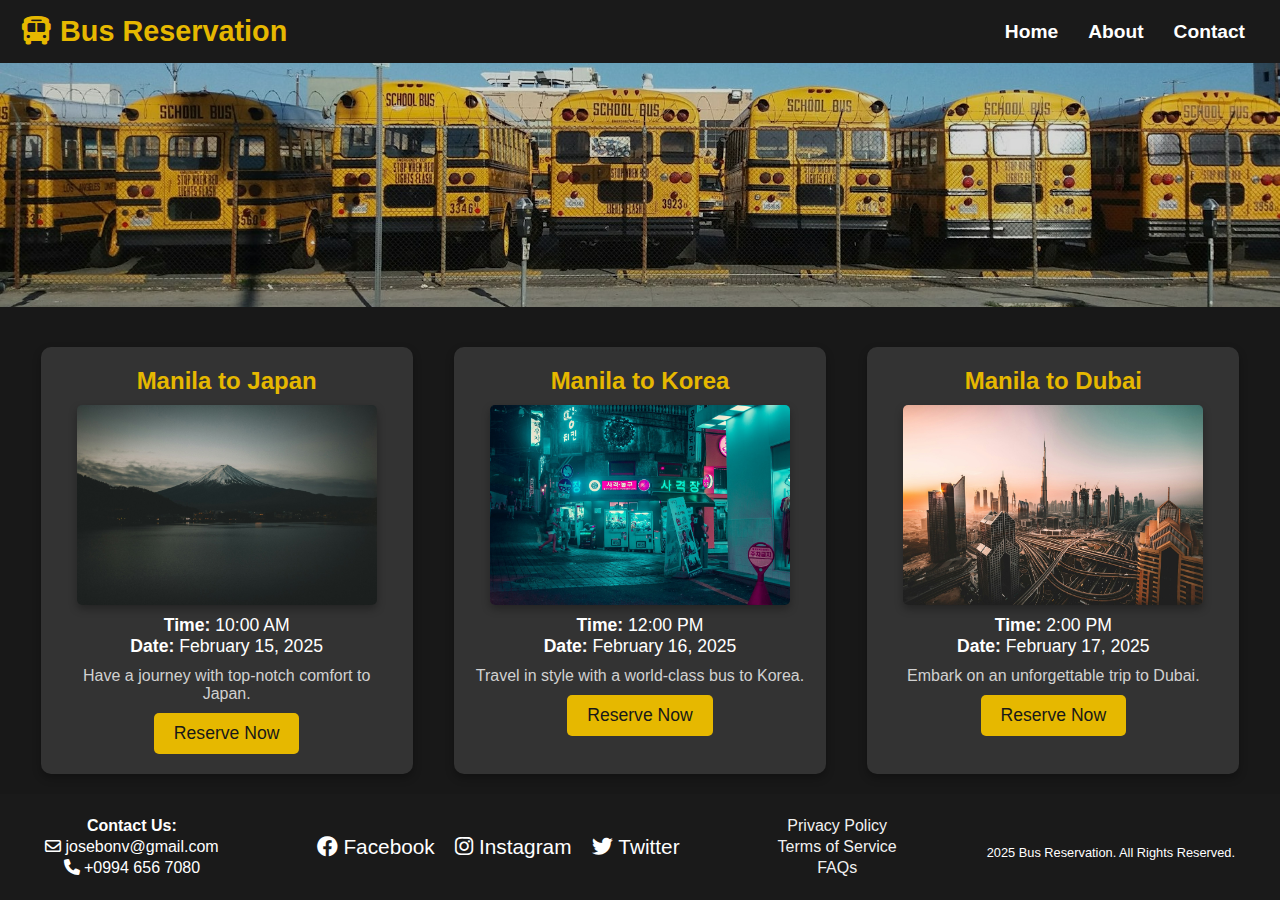
==== pages/page1/index.html @ dbab1351 "feat(html page 1): added confirmation message" ====
<!DOCTYPE html>
<html lang="en">
<head>
    <meta charset="UTF-8">
    <meta name="viewport" content="width=device-width, initial-scale=1.0">
    <title>AWD-Seatwork-1-5-BJ-25</title>
    <link rel="stylesheet" href="../page1/assets/css/style.css">
    <link href="https://cdnjs.cloudflare.com/ajax/libs/font-awesome/6.0.0-beta3/css/all.min.css" rel="stylesheet">
</head>
<body>
    <header>
        <div class="main-content">
        <nav class="navbar">
            <div class="logo"><i class="fa-solid fa-bus"></i> Bus Reservation</div>
            <ul class="nav-links">
                <li><a href="../page1/index.html">Home</a></li>
                <li><a href="#">About</a></li>
                <li><a href="#">Contact</a></li>
            </ul>
        </nav>
    </header>

    <section class="header">
        <img src="../page1/assets/img/bg.jpg" alt="Buses" class="header-image">
    </section>

    <section class="bus-section">
        <div class="bus-box">
            <h2>Manila to Japan</h2>
            <img src="../page1/assets/img/japan.jpg" alt="Japan" class="place-image">
            <p><strong>Time:</strong> 10:00 AM</p>
            <p><strong>Date:</strong> February 15, 2025</p>
            <p class="description">Have a journey with top-notch comfort to Japan.</p>
            <button class="reserve-btn" onclick="openSeatSelection('Japan')">Reserve Now</button>
        </div>
        <div class="bus-box">
            <h2>Manila to Korea</h2>
            <img src="../page1/assets/img/korea.jpg" alt="Korea" class="place-image">
            <p><strong>Time:</strong> 12:00 PM</p>
            <p><strong>Date:</strong> February 16, 2025</p>
            <p class="description">Travel in style with a world-class bus to Korea.</p>
            <button class="reserve-btn" onclick="openSeatSelection('Korea')">Reserve Now</button>
        </div>
        <div class="bus-box">
            <h2>Manila to Dubai</h2>
            <img src="../page1/assets/img/dubai.jpg" alt="Dubai" class="place-image">
            <p><strong>Time:</strong> 2:00 PM</p>
            <p><strong>Date:</strong> February 17, 2025</p>
            <p class="description">Embark on an unforgettable trip to Dubai.</p>
            <button class="reserve-btn" onclick="openSeatSelection('Dubai')">Reserve Now</button>
        </div>
    </section>

    <div id="seatSelection" style="display:none;">
        <h3>Select a seat</h3>
        <div id="seats"></div>
        <label for="userName">Enter your Name: </label>
        <input type="text" id="userName" placeholder="Enter your name" required />
        <button onclick="goToPayment()">Proceed to Payment</button>
    </div>

    <div id="paymentPage" style="display:none;">
        <h3>Payment Method</h3>
        <button onclick="pay()">Pay Now</button>
    </div>

    <div id="confirmationMessage" style="display:none;">
        <p>Your reservation is confirmed! Thank you for your payment.</p>
    </div>
    
</div>
    <footer>
        <div class="footer-container">
            <div class="contact-info">
                <p><strong>Contact Us:</strong></p>
                <p><i class="fa-regular fa-envelope"></i> josebonv@gmail.com</p>
                <p><i class="fa-solid fa-phone"></i> +0994 656 7080</p>
            </div>
            <div class="social-media">
                <a href="https://www.facebook.com/dionelamusic" target="_blank"><i class="fab fa-facebook"></i> Facebook</a>
                <a href="https://www.instagram.co/dionelaofficial" target="_blank"><i class="fab fa-instagram"></i> Instagram</a>
                <a href="https://www.twitter.com" target="_blank"><i class="fab fa-twitter"></i> Twitter</a>
            </div>
            <div class="quick-links">
                <ul>
                    <li><a href="#">Privacy Policy</a></li>
                    <li><a href="#">Terms of Service</a></li>
                    <li><a href="#">FAQs</a></li>
                </ul>
            </div>
            <div class="copyright">
                <p> 2025 Bus Reservation. All Rights Reserved.</p>
            </div>
        </div>
    </footer>

</body>
</html>
---- pages/page1/assets/css/style.css ----
* {
    margin: 0;
    padding: 0;
    box-sizing: border-box;
}

html, body {
    background-color: #181818;
    color: white;
    height: 100%;
    font-family: 'Poppins', sans-serif;
    display: flex;
    flex-direction: column;
    margin: 0;
    padding: 0;
}

/* NAVBAR */
.navbar {
    display: flex;
    justify-content: space-between;
    align-items: center;
    background-color: #1a1a1a;
    padding: 15px 20px;
    position: relative;
}

.logo {
    font-size: 1.8em;
    font-weight: bold;
    color: #e6b800;
}

.nav-links {
    list-style: none;
    display: flex;
}

.nav-links li {
    margin: 0 15px;
}

.nav-links a {
    color: white;
    text-decoration: none;
    font-size: 1.2em;
    font-weight: bold;
    transition: color 0.3s ease;
}

.nav-links a:hover {
    color: #e6b800;
    transform: translateY(-2px);
}

/* HEADER IMAGE */
.header {
    width: 100%;
    height: 40vh;
    overflow: hidden;
    position: relative;
    margin-top: 0;
}

.header-image {
    width: 100%;
    height: 100%;
    object-fit: cover;
    position: absolute;
    top: 0;
    left: 0;
    filter: brightness(85%);
}

/* BUS SECTION */
.bus-section {
    display: flex;
    justify-content: space-around;
    padding: 20px;
    margin-top: 20px;
}

.bus-box {
    width: 30%;
    background-color: #333333;
    padding: 20px;
    box-shadow: 0 4px 8px rgba(0, 0, 0, 0.3);
    border-radius: 10px;
    text-align: center;
    transition: transform 0.3s ease, background-color 0.3s ease;
}

.bus-box:hover {
    transform: translateY(-10px);
    background-color: #30302f;
}

.bus-box h2 {
    font-size: 1.5em;
    color: #e6b800;
}

.place-image {
    width: 100%;
    max-width: 300px;
    height: auto;
    border-radius: 5px;
    margin-top: 10px;
    margin-bottom: 10px;
    display: block;
    margin-left: auto;
    margin-right: auto;
    box-shadow: 0 4px 8px rgba(0, 0, 0, 0.3);
}


.bus-box p {
    font-size: 1.1em;
    color: white;
}

.bus-box .description {
    font-size: 1em;
    color: #d1d1d1;
    margin: 10px 0;
}

.reserve-btn {
    background-color: #e6b800;
    color: #181818;
    padding: 10px 20px;
    font-size: 1.1em;
    border: none;
    cursor: pointer;
    border-radius: 5px;
    transition: background-color 0.3s ease;
}

.reserve-btn:hover {
    background-color: #cc9f00;
}

/* FOOTER */
footer {
    background-color: #1a1a1a;
    color: white;
    padding: 10px 0;
    text-align: center;
    width: 100%;
    margin-top: auto;
}

.footer-container {
    display: flex;
    justify-content: space-around;
    flex-wrap: wrap;
    align-items: center;
}

.contact-info, .social-media, .quick-links, .copyright {
    margin: 10px;
}

.contact-info p {
    font-size: 1em;
    margin: 3px 0;
}

.social-media a {
    margin: 8px;
    color: white;
    font-size: 1.3em;
    transition: color 0.3s ease;
    text-decoration: none;
}

.social-media a:hover {
    color: #cc9f00;
}

.social-media img {
    width: 25px;
    height: 25px;
}

.quick-links ul {
    list-style: none;
    padding: 0;
}

.quick-links li {
    margin: 3px 0;
}

.quick-links a {
    color: #f1f1f1;
    text-decoration: none;
    transition: color 0.3s ease;
}

.quick-links a:hover {
    color: #cc9f00;
}

.copyright p {
    font-size: 0.8em;
    margin-top: 10px;
}
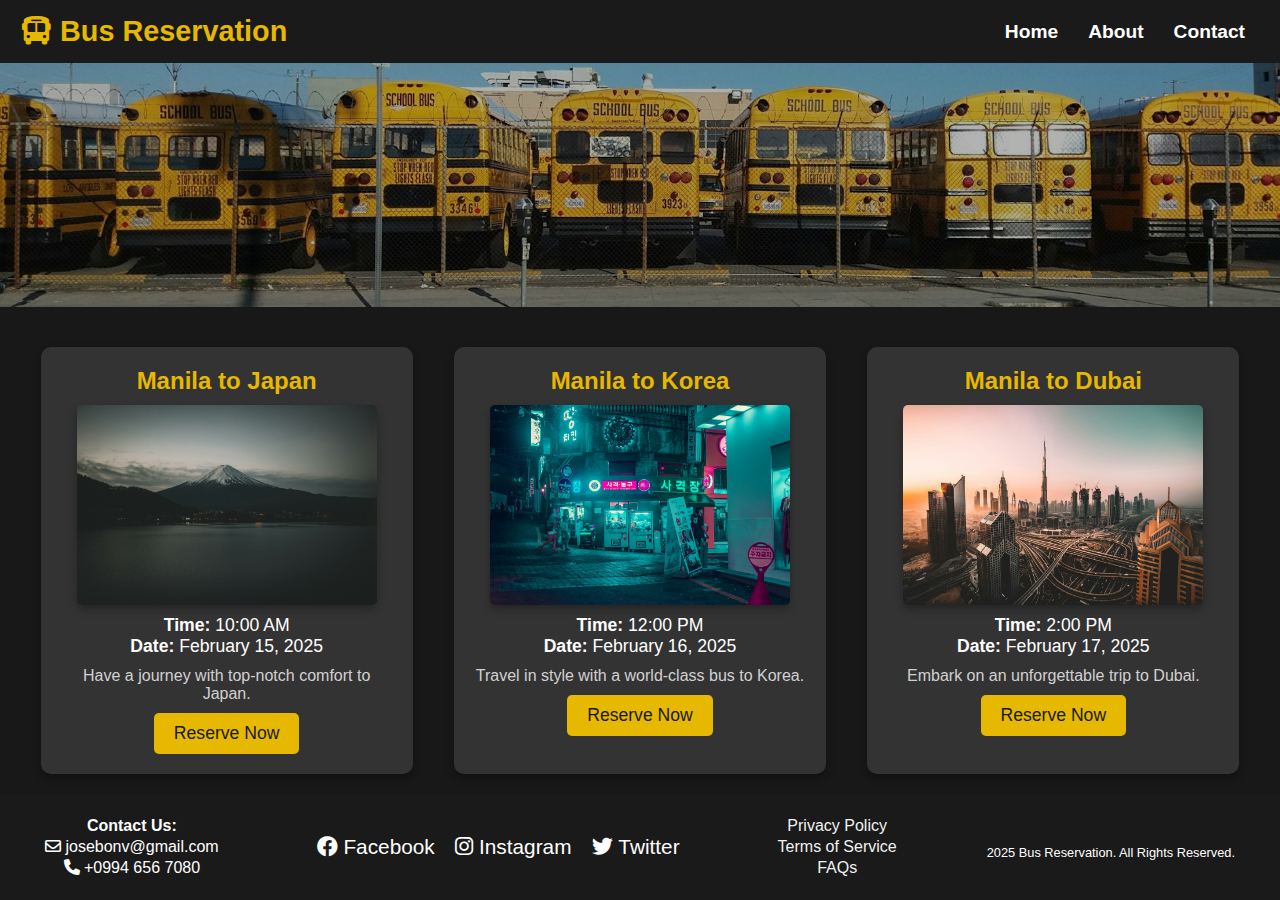
==== commit 5ecaea02: "delete(html page 1): removed onclick in the button class" ====
--- a/pages/page1/index.html
+++ b/pages/page1/index.html
@@ -31,7 +31,7 @@
             <p><strong>Time:</strong> 10:00 AM</p>
             <p><strong>Date:</strong> February 15, 2025</p>
             <p class="description">Have a journey with top-notch comfort to Japan.</p>
-            <button class="reserve-btn" onclick="openSeatSelection('Japan')">Reserve Now</button>
+            <button class="reserve-btn">Reserve Now</button>
         </div>
         <div class="bus-box">
             <h2>Manila to Korea</h2>
@@ -39,7 +39,7 @@
             <p><strong>Time:</strong> 12:00 PM</p>
             <p><strong>Date:</strong> February 16, 2025</p>
             <p class="description">Travel in style with a world-class bus to Korea.</p>
-            <button class="reserve-btn" onclick="openSeatSelection('Korea')">Reserve Now</button>
+            <button class="reserve-btn">Reserve Now</button>
         </div>
         <div class="bus-box">
             <h2>Manila to Dubai</h2>
@@ -47,27 +47,11 @@
             <p><strong>Time:</strong> 2:00 PM</p>
             <p><strong>Date:</strong> February 17, 2025</p>
             <p class="description">Embark on an unforgettable trip to Dubai.</p>
-            <button class="reserve-btn" onclick="openSeatSelection('Dubai')">Reserve Now</button>
+            <button class="reserve-btn">Reserve Now</button>
         </div>
     </section>
 
-    <div id="seatSelection" style="display:none;">
-        <h3>Select a seat</h3>
-        <div id="seats"></div>
-        <label for="userName">Enter your Name: </label>
-        <input type="text" id="userName" placeholder="Enter your name" required />
-        <button onclick="goToPayment()">Proceed to Payment</button>
-    </div>
 
-    <div id="paymentPage" style="display:none;">
-        <h3>Payment Method</h3>
-        <button onclick="pay()">Pay Now</button>
-    </div>
-
-    <div id="confirmationMessage" style="display:none;">
-        <p>Your reservation is confirmed! Thank you for your payment.</p>
-    </div>
-    
 </div>
     <footer>
         <div class="footer-container">
--- a/pages/page1/assets/css/style.css
+++ b/pages/page1/assets/css/style.css
@@ -69,7 +69,7 @@
     position: absolute;
     top: 0;
     left: 0;
-    filter: brightness(85%);
+    filter: brightness(70%);
 }
 
 /* BUS SECTION */
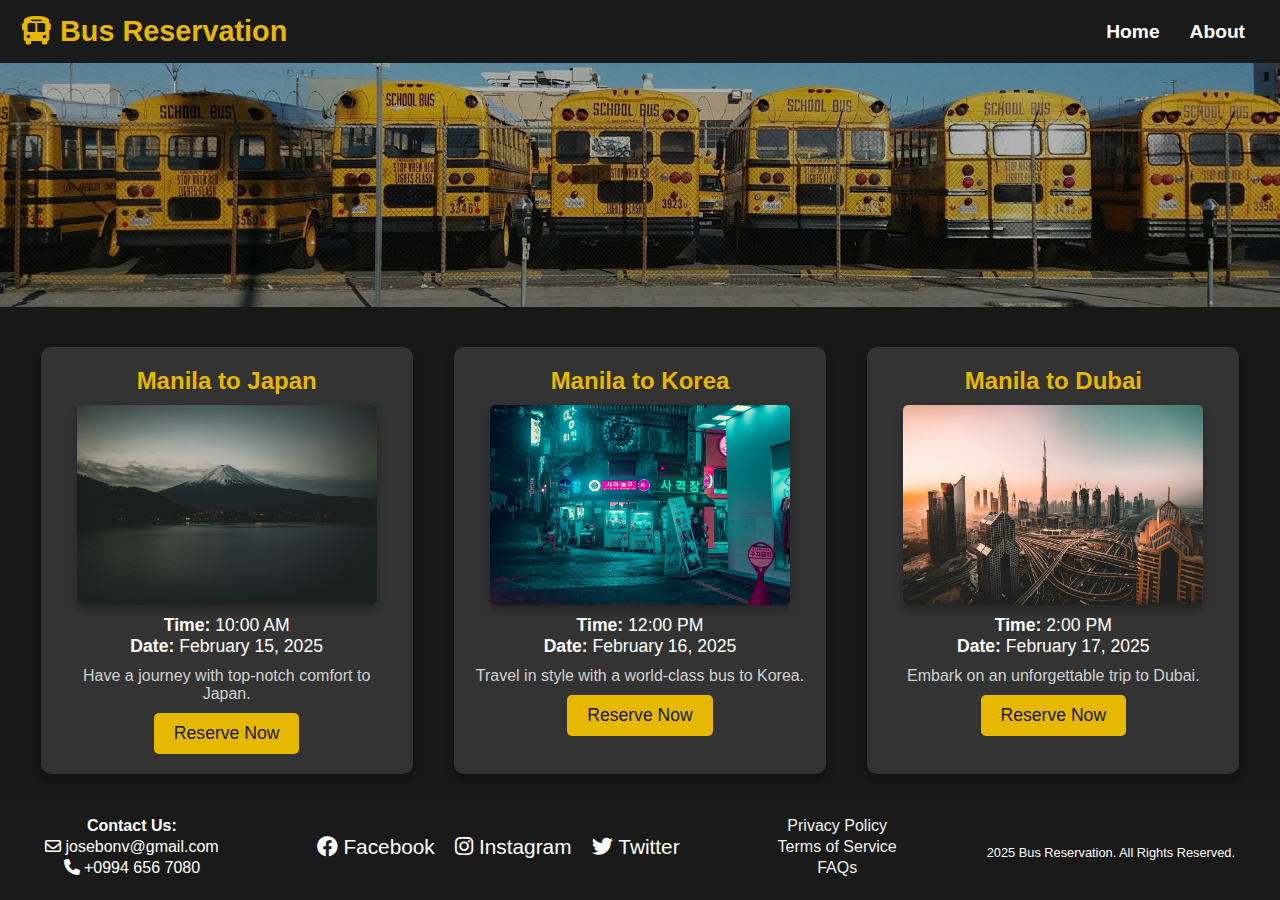
==== commit 99065bc1: "delete(html page 1): removed the contact navlink" ====
--- a/pages/page1/index.html
+++ b/pages/page1/index.html
@@ -15,7 +15,6 @@
             <ul class="nav-links">
                 <li><a href="../page1/index.html">Home</a></li>
                 <li><a href="#">About</a></li>
-                <li><a href="#">Contact</a></li>
             </ul>
         </nav>
     </header>
@@ -31,7 +30,9 @@
             <p><strong>Time:</strong> 10:00 AM</p>
             <p><strong>Date:</strong> February 15, 2025</p>
             <p class="description">Have a journey with top-notch comfort to Japan.</p>
-            <button class="reserve-btn">Reserve Now</button>
+            <a href="../page2/index.html">
+                <button class="reserve-btn">Reserve Now</button>
+            </a>
         </div>
         <div class="bus-box">
             <h2>Manila to Korea</h2>
@@ -39,7 +40,9 @@
             <p><strong>Time:</strong> 12:00 PM</p>
             <p><strong>Date:</strong> February 16, 2025</p>
             <p class="description">Travel in style with a world-class bus to Korea.</p>
-            <button class="reserve-btn">Reserve Now</button>
+            <a href="../page2/index.html">
+                <button class="reserve-btn">Reserve Now</button>
+            </a>
         </div>
         <div class="bus-box">
             <h2>Manila to Dubai</h2>
@@ -47,7 +50,9 @@
             <p><strong>Time:</strong> 2:00 PM</p>
             <p><strong>Date:</strong> February 17, 2025</p>
             <p class="description">Embark on an unforgettable trip to Dubai.</p>
-            <button class="reserve-btn">Reserve Now</button>
+            <a href="../page2/index.html">
+                <button class="reserve-btn">Reserve Now</button>
+            </a>
         </div>
     </section>
 
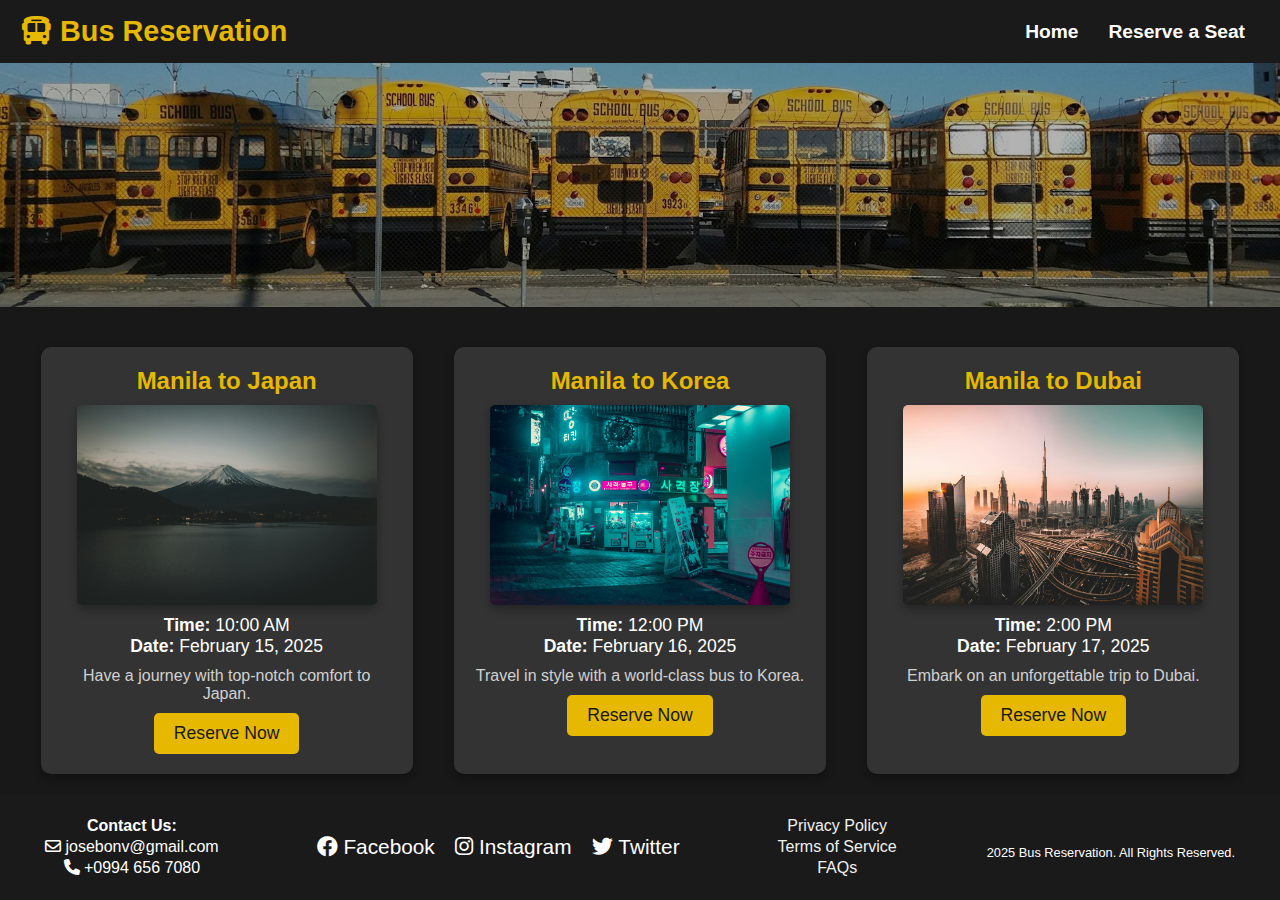
==== commit 2440a563: "refactor(html page 1): changed the about navlink to reserve a seat" ====
--- a/pages/page1/index.html
+++ b/pages/page1/index.html
@@ -14,7 +14,7 @@
             <div class="logo"><i class="fa-solid fa-bus"></i> Bus Reservation</div>
             <ul class="nav-links">
                 <li><a href="../page1/index.html">Home</a></li>
-                <li><a href="#">About</a></li>
+                <li><a href="../page2/index.html">Reserve a Seat</a></li>
             </ul>
         </nav>
     </header>
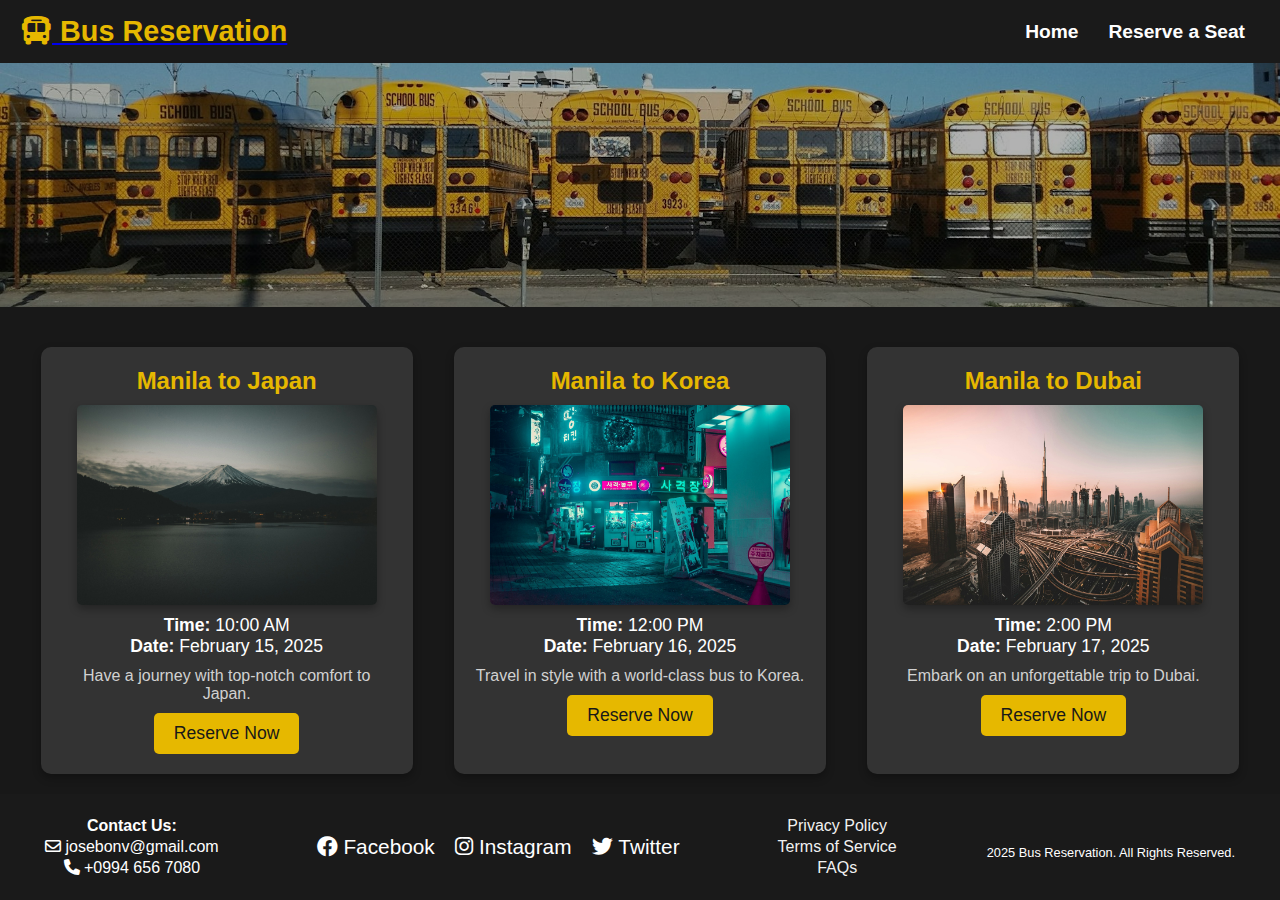
==== commit 5b2441b8: "feat(html page 1): added href link in logo" ====
--- a/pages/page1/index.html
+++ b/pages/page1/index.html
@@ -11,7 +11,9 @@
     <header>
         <div class="main-content">
         <nav class="navbar">
-            <div class="logo"><i class="fa-solid fa-bus"></i> Bus Reservation</div>
+            <a href="../../index.html">
+                <div class="logo"><i class="fa-solid fa-bus"></i> Bus Reservation</div>
+            </a>
             <ul class="nav-links">
                 <li><a href="../page1/index.html">Home</a></li>
                 <li><a href="../page2/index.html">Reserve a Seat</a></li>
